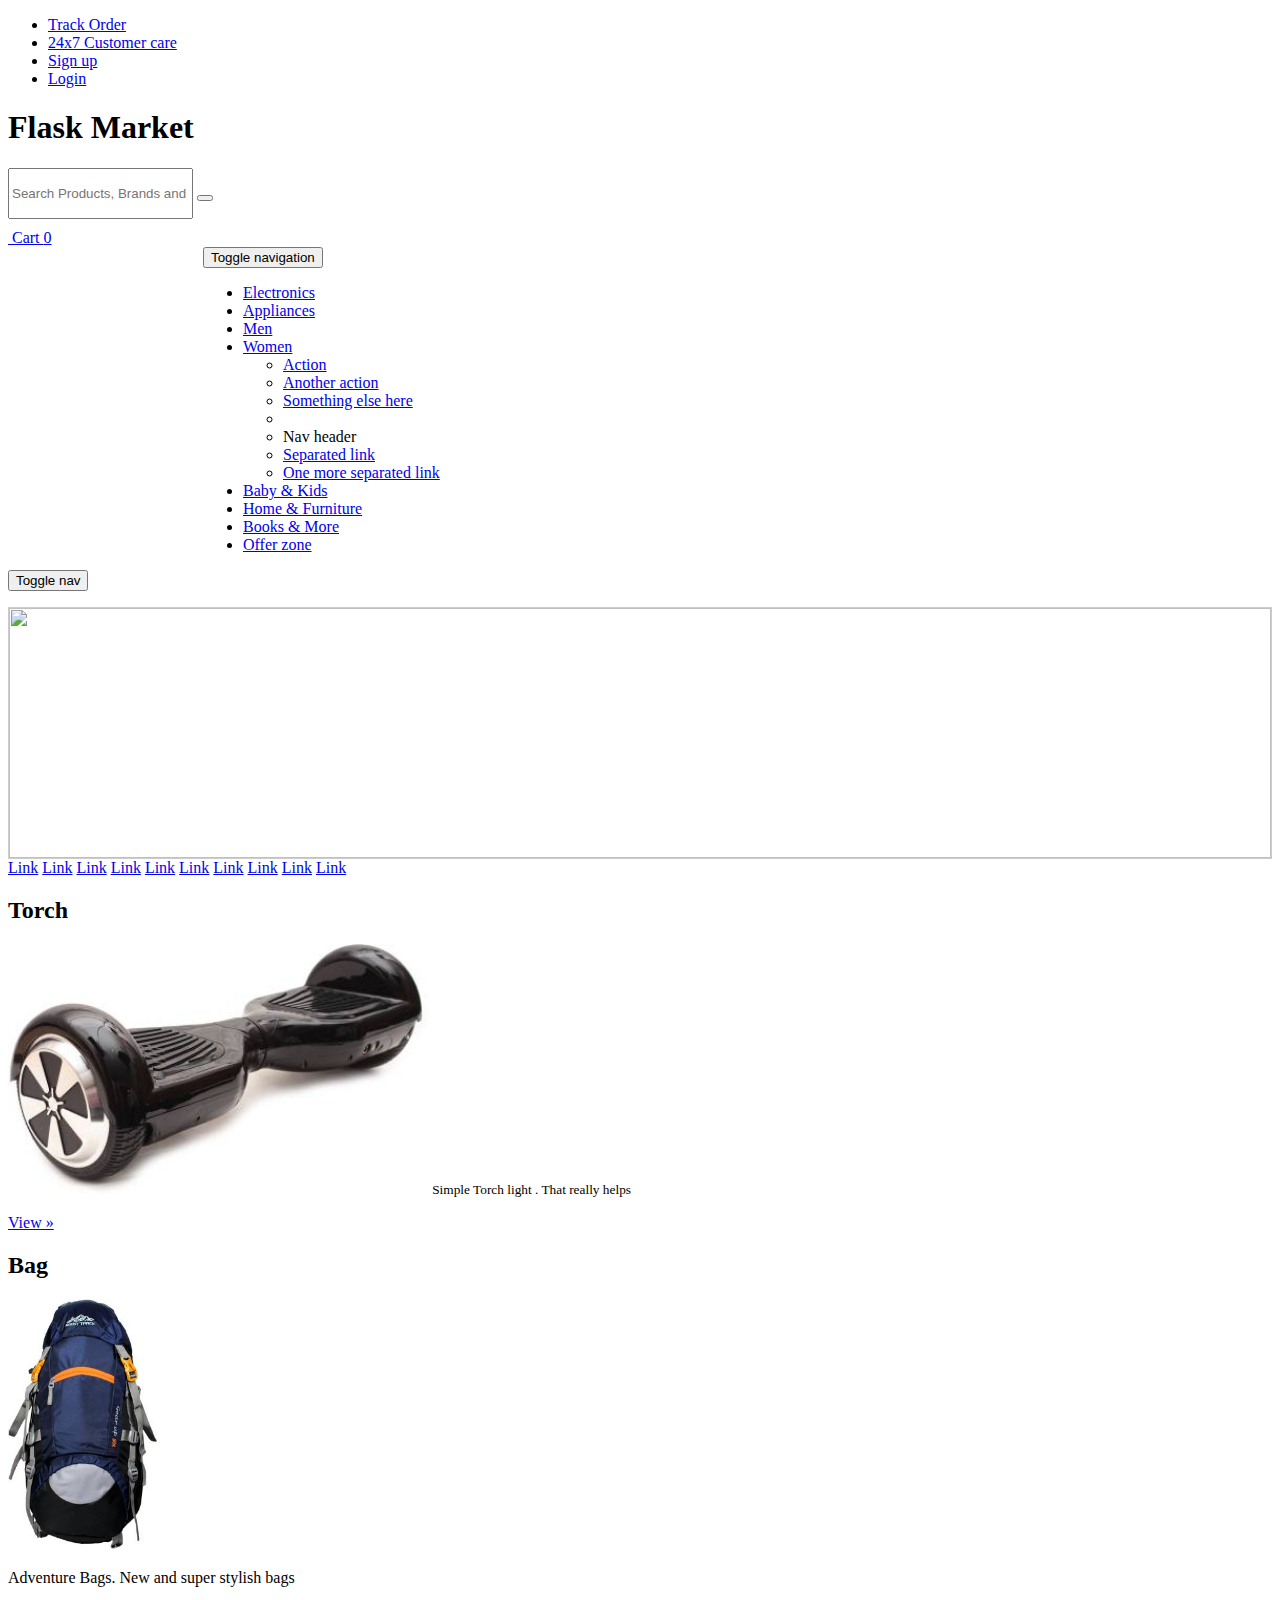
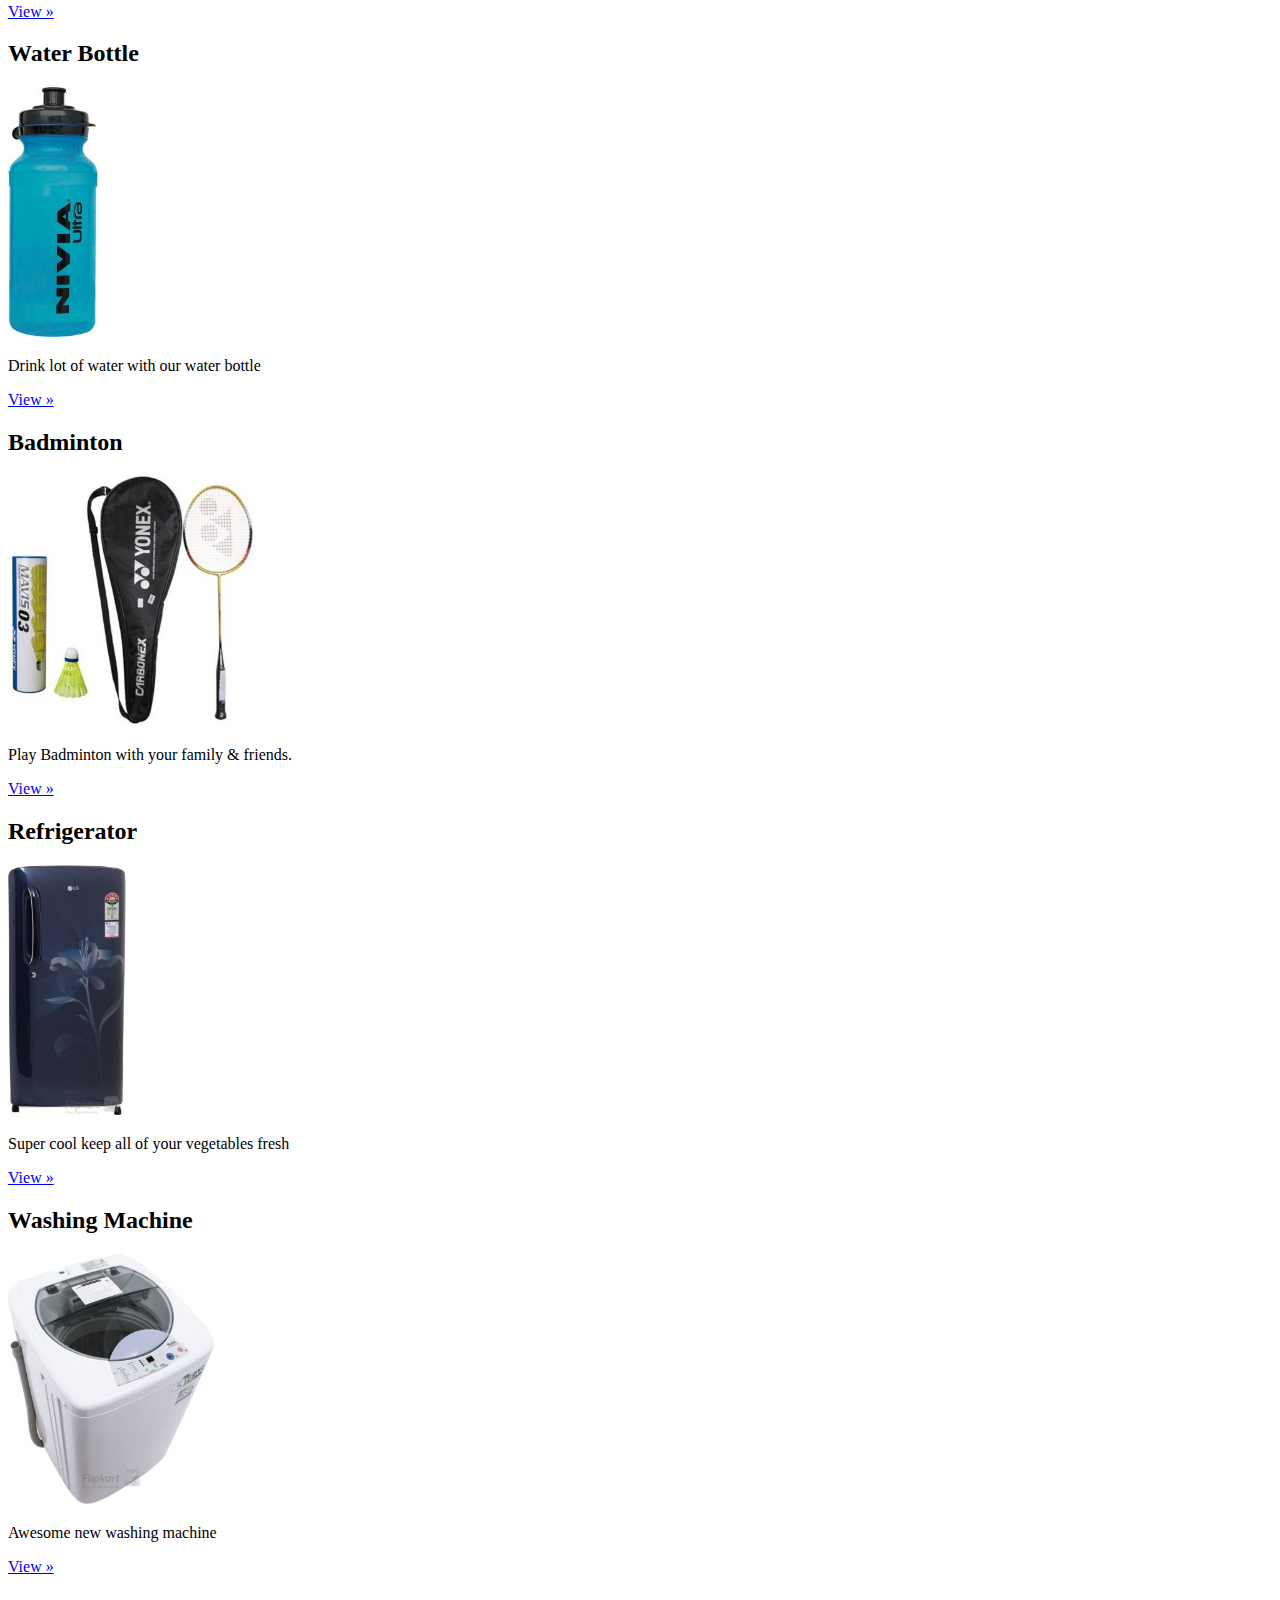
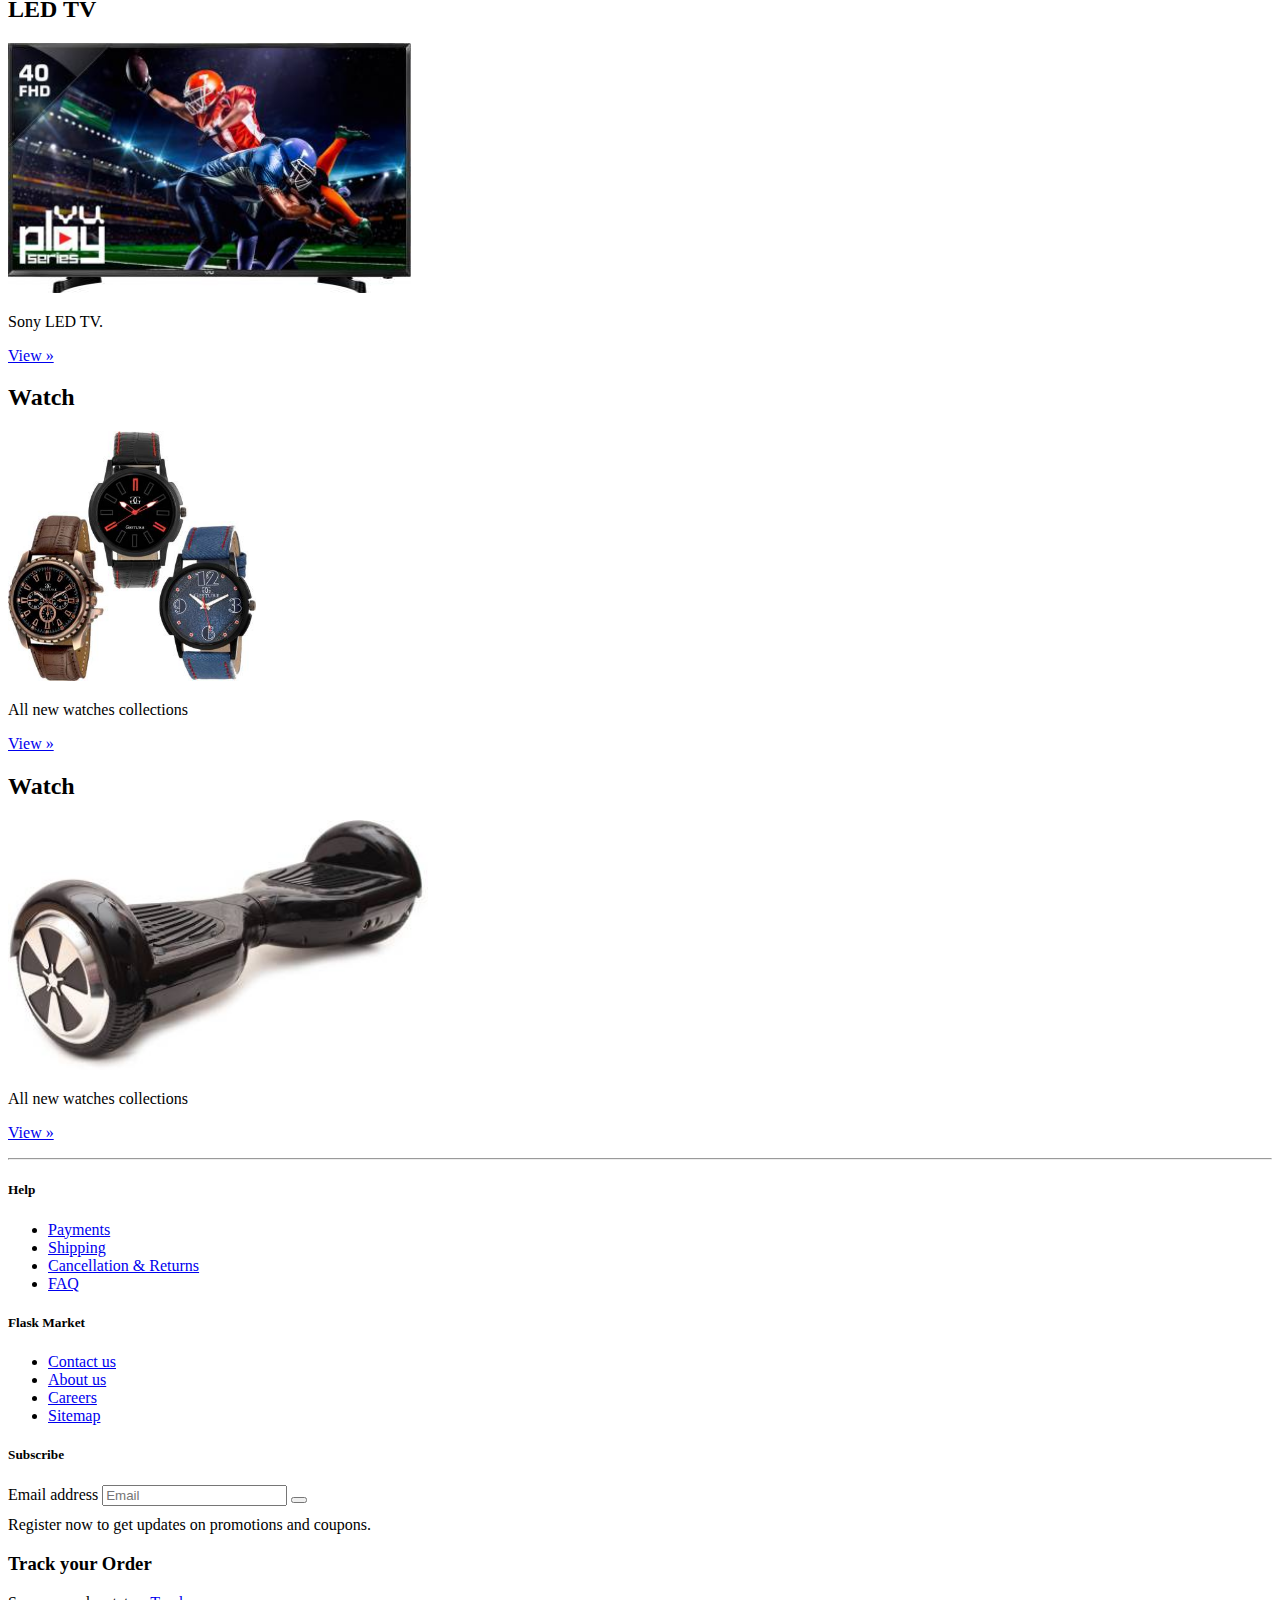
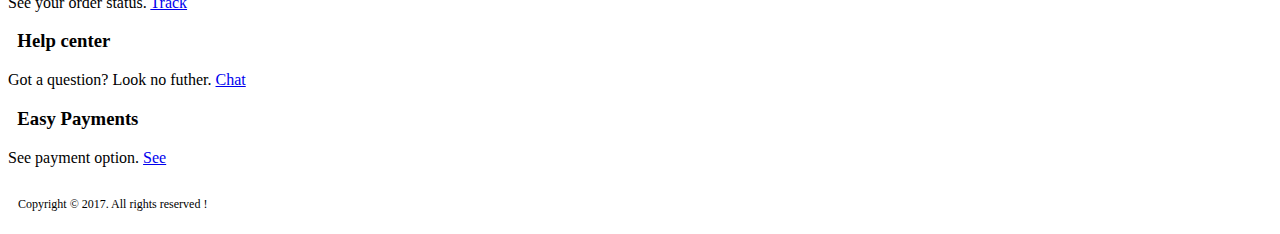
==== product.html @ f6711ee3 "Add Products page" ====
<!DOCTYPE html>
<html lang="en">
  <head>
    <meta charset="utf-8">
    <meta http-equiv="X-UA-Compatible" content="IE=edge">
    <meta name="viewport" content="width=device-width, initial-scale=1">
    <title>Flask Open Market Place</title>
    <link rel="stylesheet" href="css/bootstrap.min.css" />
    <link rel="stylesheet" href="css/style.css" />
  </head>
<body>
<div class="container">
   	<div class="row">
		<div class="col-lg-12 top_bar">
			<ul class="nav navbar-nav navbar-right">
			      <li class="active"><a href="#">Track Order</a></li>
			      <li><a href="#">24x7 Customer care</a></li>
			      <li><a href="#">Sign up</a></li>
			      <li><a href="#">Login</a></li>
            		</ul>
		</div>
	</div>
	<div class="row">
		<div class="col-lg-12">
			<div class="col-sm-3">
				<h1>Flask Market</h1>
			</div>
			<div class="col-md-7">
				<div class="input-group search-box">
				      <input type="text" class="form-control search-box-input" placeholder="Search Products, Brands and More">
				      <span class="input-group-btn">
					<button class="btn btn-lg btn-primary" type="button"><span class="glyphicon glyphicon-search"></span></button>
				      </span>
				</div><!-- /input-group -->
			</div>
			<div class="col-md-2">
				<a href="#" class="btn btn-lg btn-primary cart-box">
<span class="glyphicon glyphicon-shopping-cart"></span>&nbsp;Cart
<span class="badge">0</span></a>
			</div>
		</div>
	</div><!-- CLOSE SECOND ROW -->

<div class="row">
	<div class="col-lg-12">
		<!-- Static navbar -->
      <nav class="navbar navbar-default">
        <div class="container-fluid top-nav-bar">
          <div class="navbar-header">
            <button type="button" class="navbar-toggle collapsed" data-toggle="collapse" 
			data-target="#navbar" aria-expanded="false" aria-controls="navbar">
              <span class="sr-only">Toggle navigation</span>
              <span class="icon-bar"></span>
              <span class="icon-bar"></span>
              <span class="icon-bar"></span>
            </button>
          </div>

          <div id="navbar" class="navbar-collapse collapse">
            <ul class="nav navbar-nav">
              <li><a href="#">Electronics</a></li>
              <li><a href="#">Appliances</a></li>
              <li><a href="#">Men</a></li>
              <li class="dropdown">
                <a href="#" class="dropdown-toggle" 
			data-toggle="dropdown" role="button" aria-haspopup="true" aria-expanded="false">Women <span class="caret"></span></a>
                <ul class="dropdown-menu">
                  <li><a href="#">Action</a></li>
                  <li><a href="#">Another action</a></li>
                  <li><a href="#">Something else here</a></li>
                  <li role="separator" class="divider"></li>
                  <li class="dropdown-header">Nav header</li>
                  <li><a href="#">Separated link</a></li>
                  <li><a href="#">One more separated link</a></li>
                </ul>
              </li>
	      <li><a href="#">Baby &amp; Kids</a></li>
	      <li><a href="#">Home & Furniture</a></li>
	      <li><a href="#">Books & More</a></li>
	      <li><a href="#">Offer zone</a></li>
            </ul>
          </div><!--/.nav-collapse -->
        </div><!--/.container-fluid -->
      </nav>
	
	</div>
</div><!-- CLOSE THIRD ROW -->


      <div class="row row-offcanvas row-offcanvas-right">

        <div class="col-xs-12">
          <p class="pull-right visible-xs">
            <button type="button" class="btn btn-primary btn-xs" data-toggle="offcanvas">Toggle nav</button>
          </p>
          <div class="jumbotron" id="product_page_banner">
             <img src="images/banner1.jpg" >
          </div>
          <div class="row page_product_list">
		 	<div class="col-xs-3 col-lg-3 sidebar-offcanvas" id="sidebar">
			  <div class="list-group">
			    <a href="#" class="list-group-item active">Link</a>
			    <a href="#" class="list-group-item">Link</a>
			    <a href="#" class="list-group-item">Link</a>
			    <a href="#" class="list-group-item">Link</a>
			    <a href="#" class="list-group-item">Link</a>
			    <a href="#" class="list-group-item">Link</a>
			    <a href="#" class="list-group-item">Link</a>
			    <a href="#" class="list-group-item">Link</a>
			    <a href="#" class="list-group-item">Link</a>
			    <a href="#" class="list-group-item">Link</a>
			  </div>
			</div><!--/.sidebar-offcanvas-->

     
     
			    <div class="col-xs-6 col-lg-4">
			      <h2>Torch</h2>
			   	 <img src="images/pro1.jpeg" class="img-responsive img-rounded">
					<small>Simple Torch light . That really helps</small>
			      <p><a class="btn btn-default" href="#" role="button">View &raquo;</a></p>
			    </div><!--/.col-xs-6.col-lg-4-->

			
  <div class="col-xs-6 col-lg-4">
			      <h2>Bag</h2>
<img src="images/pro2.jpeg" class="img-responsive img-rounded">

			      <p>Adventure Bags. New and super stylish bags</p>
			      <p><a class="btn btn-default" href="#" role="button">View &raquo;</a></p>
			    </div><!--/.col-xs-6.col-lg-4-->


  <div class="col-xs-6 col-lg-4">
			      <h2>Water Bottle</h2>
<img src="images/pro3.jpeg" class="img-responsive img-rounded">
			      <p>Drink lot of water with our water bottle</p>
			      <p><a class="btn btn-default" href="#" role="button">View &raquo;</a></p>
			    </div><!--/.col-xs-6.col-lg-4-->

  <div class="col-xs-6 col-lg-4">
			      <h2>Badminton</h2>
<img src="images/pro4.jpg" class="img-responsive img-rounded">

			      <p>Play Badminton with your family & friends. </p>
			      <p><a class="btn btn-default" href="#" role="button">View &raquo;</a></p>
			    </div><!--/.col-xs-6.col-lg-4-->



  <div class="col-xs-6 col-lg-4">
			      <h2>Refrigerator</h2>
<img src="images/pro5.jpeg" class="img-responsive img-rounded">

			      <p>Super cool keep all of your vegetables fresh </p>
			      <p><a class="btn btn-default" href="#" role="button">View &raquo;</a></p>
			    </div><!--/.col-xs-6.col-lg-4-->


  <div class="col-xs-6 col-lg-4">
			      <h2>Washing Machine</h2>
<img src="images/pro6.jpeg" class="img-responsive img-rounded">
			      <p>Awesome new washing machine </p>
			      <p><a class="btn btn-default" href="#" role="button">View &raquo;</a></p>
			    </div><!--/.col-xs-6.col-lg-4-->


  <div class="col-xs-6 col-lg-4">
			      <h2>LED TV</h2>
<img src="images/pro7.jpeg" class="img-responsive img-rounded">
			      <p>Sony LED TV. </p>
			      <p><a class="btn btn-default" href="#" role="button">View &raquo;</a></p>
			    </div><!--/.col-xs-6.col-lg-4-->


  <div class="col-xs-6 col-lg-4">
			      <h2>Watch</h2>
<img src="images/pro8.jpeg" class="img-responsive img-rounded">
			      <p>All new watches collections </p>
			      <p><a class="btn btn-default" href="#" role="button">View  &raquo;</a></p>
			    </div><!--/.col-xs-6.col-lg-4-->


<div class="col-xs-6 col-lg-4">
			      <h2>Watch</h2>
<img src="images/pro1.jpeg" class="img-responsive img-rounded">
			      <p>All new watches collections </p>
			      <p><a class="btn btn-default" href="#" role="button">View  &raquo;</a></p>
			    </div><!--/.col-xs-6.col-lg-4-->


          </div><!--/row-->
        </div><!--/.col-xs-12.col-sm-9-->
      </div><!--/row offcanvas-->

<hr />

<div class="row footer">
  <div class="row footer-general">
	<div class="col-lg-12">
		<div class="col-md-4">
			<h5>Help</h5>
			 <ul class="list-unstyled">
				<li><a href="#">Payments</a></li> 
				<li><a href="#">Shipping</a></li> 
				<li><a href="#">Cancellation & Returns</a></li> 
				<li><a href="#">FAQ</a></li> 
			</ul>
		</div>
		<div class="col-md-4">
			<h5>Flask Market</h5>
			 <ul class="list-unstyled">
				<li><a href="#">Contact us</a></li> 
				<li><a href="#">About us</a></li> 
				<li><a href="#">Careers</a></li> 
				<li><a href="#">Sitemap</a></li> 
			</ul>	
		</div>
		<div class="col-md-4">
			<h5>Subscribe</h5>
			<form class="form-inline">
				  <div class="input-group search-box">
				     <label class="sr-only" for="exampleInputEmail3">Email address</label>
				      <input type="email" class="form-control" id="exampleInputEmail3" placeholder="Email">

				      <span class="input-group-btn">
					<button class="btn btn-info" type="button">
<span class="glyphicon glyphicon-search"></span></button>
				      </span>
				</div><!-- /input-group -->
				<span id="helpBlock" class="help-block">
					Register now to get updates on promotions and coupons.				
				</span>
			</form>	
		</div>
	</div> <!-- CLOSE FOOTER GENERAL -->
<div class="row footer_theme">
	<div class="col-lg-12">
		<div class="col-md-4">
			<h3> <span class="glyphicon glyphicon-road"></span> Track your Order</h3>
				<p>See your order status. <a href="#">Track</a></p>		
		</div>
		<div class="col-md-4">
			<h3> <span class="glyphicon glyphicon-phone-alt"></span> &nbsp; Help center</h3>
				<p>Got a question? Look no futher. <a href="#">Chat</a></p>	
		</div>
		<div class="col-md-4">
			<h3><span class="glyphicon glyphicon-eur"></span> &nbsp; Easy Payments</h3>
				<p>See payment option. <a href="#">See</a></p>		
		</div>
	</div>
</div> <!-- CLOSE FOOTER THEME -->


<div class="row footer_bottom">
	<div class="col-lg-12">
		<p class="text text-muted">Copyright &copy; 2017. All rights reserved !</p>
	</div>
</div>


  </div>

</div>

</div>

<script src="https://ajax.googleapis.com/ajax/libs/jquery/1.12.4/jquery.min.js"></script>
<script src="js/bootstrap.min.js"></script>

</body>
</html>
---- css/style.css ----
.search-box, .cart-box{
	margin-top:20px;
	margin-bottom:10px;
}
.search-box-input{
	height:45px;
}
.top-nav-bar{
	width:874px;
	margin:0 auto;
}
.navbar-default{
	background-color:#fff;
	border-color:#fff;
}
.footer_bottom{
	margin-top:20px;
}
.footer_bottom p{
	padding:10px;
	font-size:12px;
}
.product_post_list{
	margin-top:30px;
	margin-bottom:30px;
	border:1px solid #CCC;
	border-radius:4px;
	padding:12px;
	background: #FDFDFD;
}
.product_post_list h3 {
	margin-top:0px;
	margin-bottom:30px;
}

.product_post_list img {
	height: 200px;
}

div.row.product_post_list{
	margin-bottom:60px;
}
#product_page_banner{
	height: 250px;
	padding:0px;
	border:1px solid #ccc;
}
#product_page_banner img{
  	top: 0;
  	left: 0;
  	width: 100%;
  	height: 250px;
}
.page_product_list img{
	height:250px;
}


/* Carousel base class */
.carousel {
  height: 350px;
  margin-bottom: 60px;
}
/* Since positioning the image, we need to help out the caption */
.carousel-caption {
  z-index: 10;
  margin-top:20px;
}

/* Declare heights because of positioning of img element */
.carousel .item {
  height: 350px;
  background-color: #000;
}
.carousel-inner > .item > img {
  position: absolute;
  top: 0;
  left: 0;
  min-width: 100%;
  height: 350px;
}



/* RESPONSIVE CSS
-------------------------------------------------- */

@media (min-width: 768px) {
  /* Navbar positioning foo */
  .navbar-wrapper {
    margin-top: 20px;
  }
  .navbar-wrapper .container {
    padding-right: 15px;
    padding-left: 15px;
  }
  .navbar-wrapper .navbar {
    padding-right: 0;
    padding-left: 0;
  }

  /* The navbar becomes detached from the top, so we round the corners */
  .navbar-wrapper .navbar {
    border-radius: 4px;
  }

  /* Bump up size of carousel content */
  .carousel-caption p {
    margin-bottom: 20px;
    font-size: 21px;
    line-height: 1.4;
  }

  .featurette-heading {
    font-size: 50px;
  }
}

@media (min-width: 992px) {
  .featurette-heading {
    margin-top: 120px;
  }
}
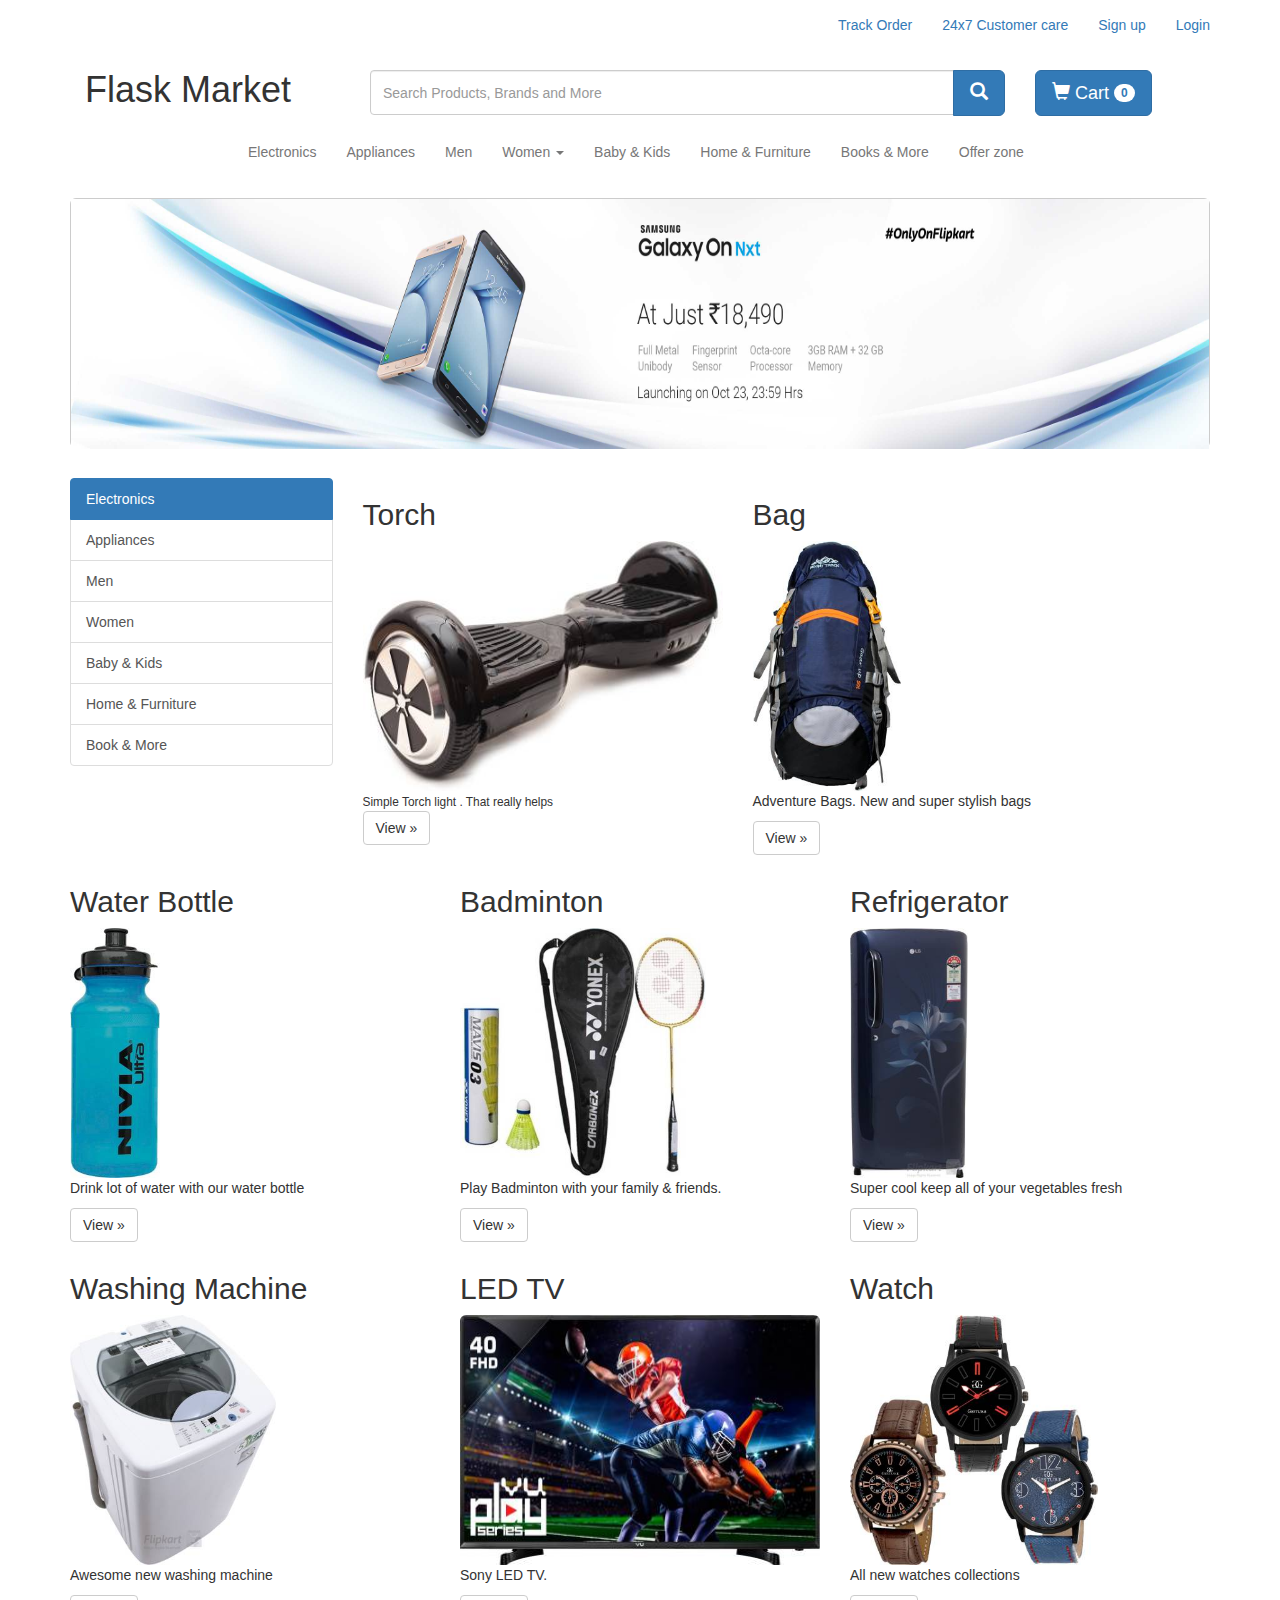
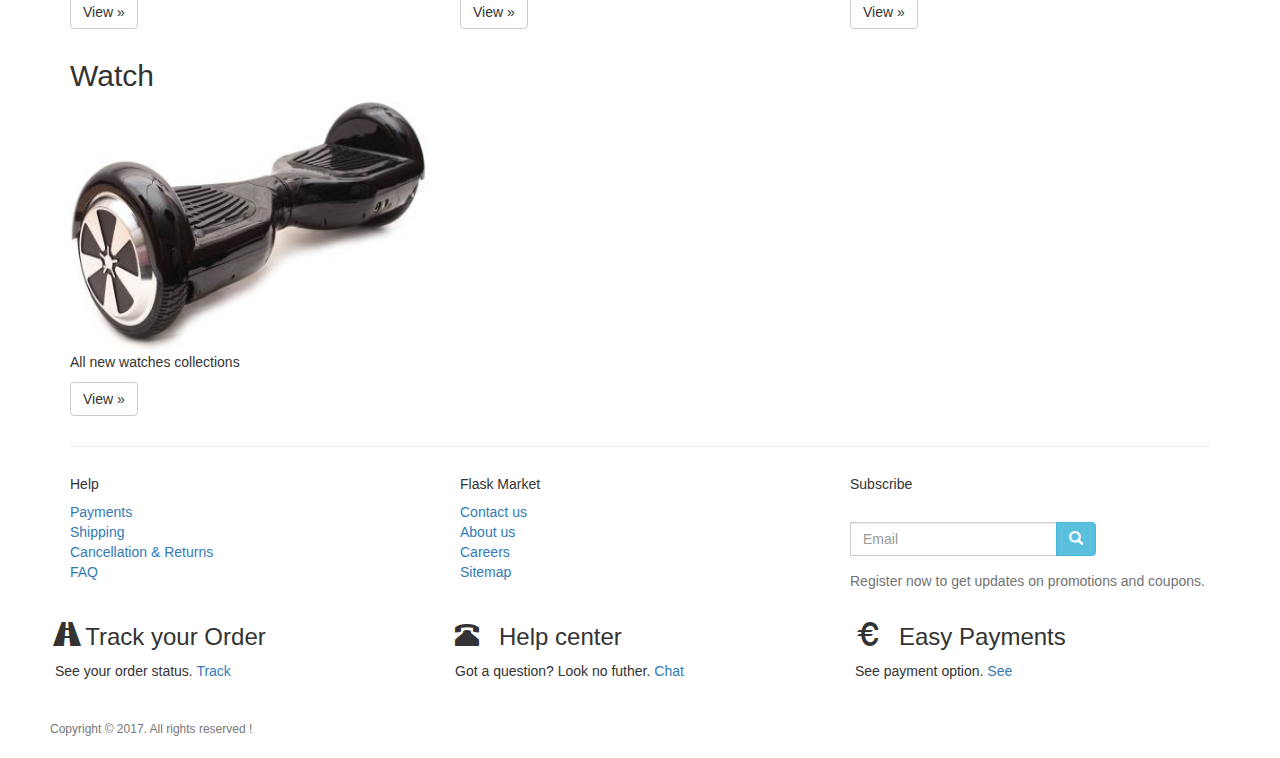
==== commit 4a39649d: "Merge branch 'design'" ====
--- a/product.html
+++ b/product.html
@@ -99,16 +99,13 @@
           <div class="row page_product_list">
 		 	<div class="col-xs-3 col-lg-3 sidebar-offcanvas" id="sidebar">
 			  <div class="list-group">
-			    <a href="#" class="list-group-item active">Link</a>
-			    <a href="#" class="list-group-item">Link</a>
-			    <a href="#" class="list-group-item">Link</a>
-			    <a href="#" class="list-group-item">Link</a>
-			    <a href="#" class="list-group-item">Link</a>
-			    <a href="#" class="list-group-item">Link</a>
-			    <a href="#" class="list-group-item">Link</a>
-			    <a href="#" class="list-group-item">Link</a>
-			    <a href="#" class="list-group-item">Link</a>
-			    <a href="#" class="list-group-item">Link</a>
+			    <a href="#" class="list-group-item active">Electronics</a>
+			    <a href="#" class="list-group-item">Appliances</a>
+			    <a href="#" class="list-group-item">Men</a>
+			    <a href="#" class="list-group-item">Women</a>
+			    <a href="#" class="list-group-item">Baby & Kids</a>
+			    <a href="#" class="list-group-item">Home & Furniture</a>
+			    <a href="#" class="list-group-item">Book & More</a>
 			  </div>
 			</div><!--/.sidebar-offcanvas-->
 
